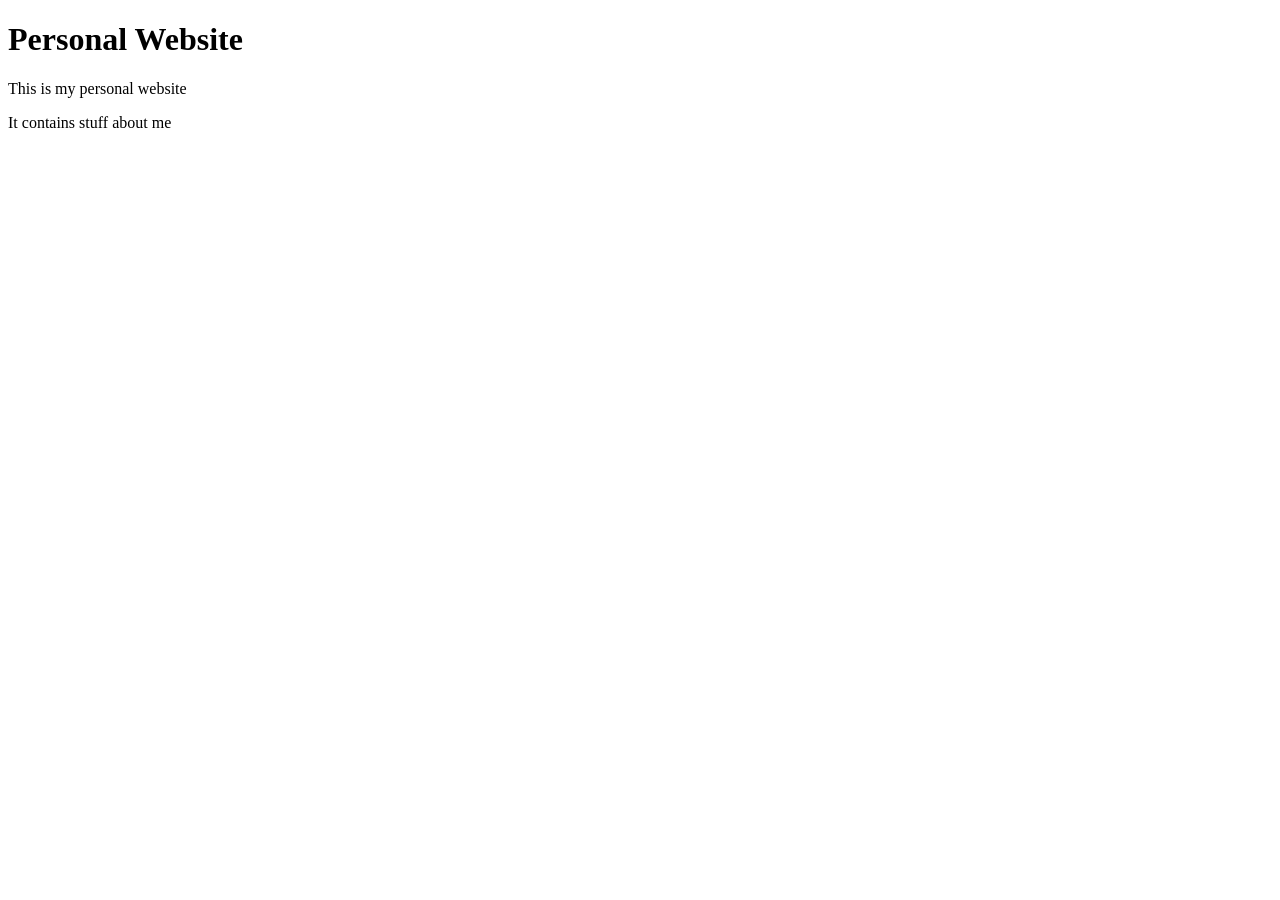
==== index.html @ 8cc4dff5 "Initial" ====
<!doctype html>
<html lang="en">
  <head>
    <meta charset="UTF-8" />
    <meta name="viewport" content="width=device-width, initial-scale=1.0" />
    <title>Document</title>
  </head>
  <body>
    <h1>Personal Website</h1>

    <p>This is my personal website</p>
    <p>It contains stuff about me</p>
  </body>
</html>
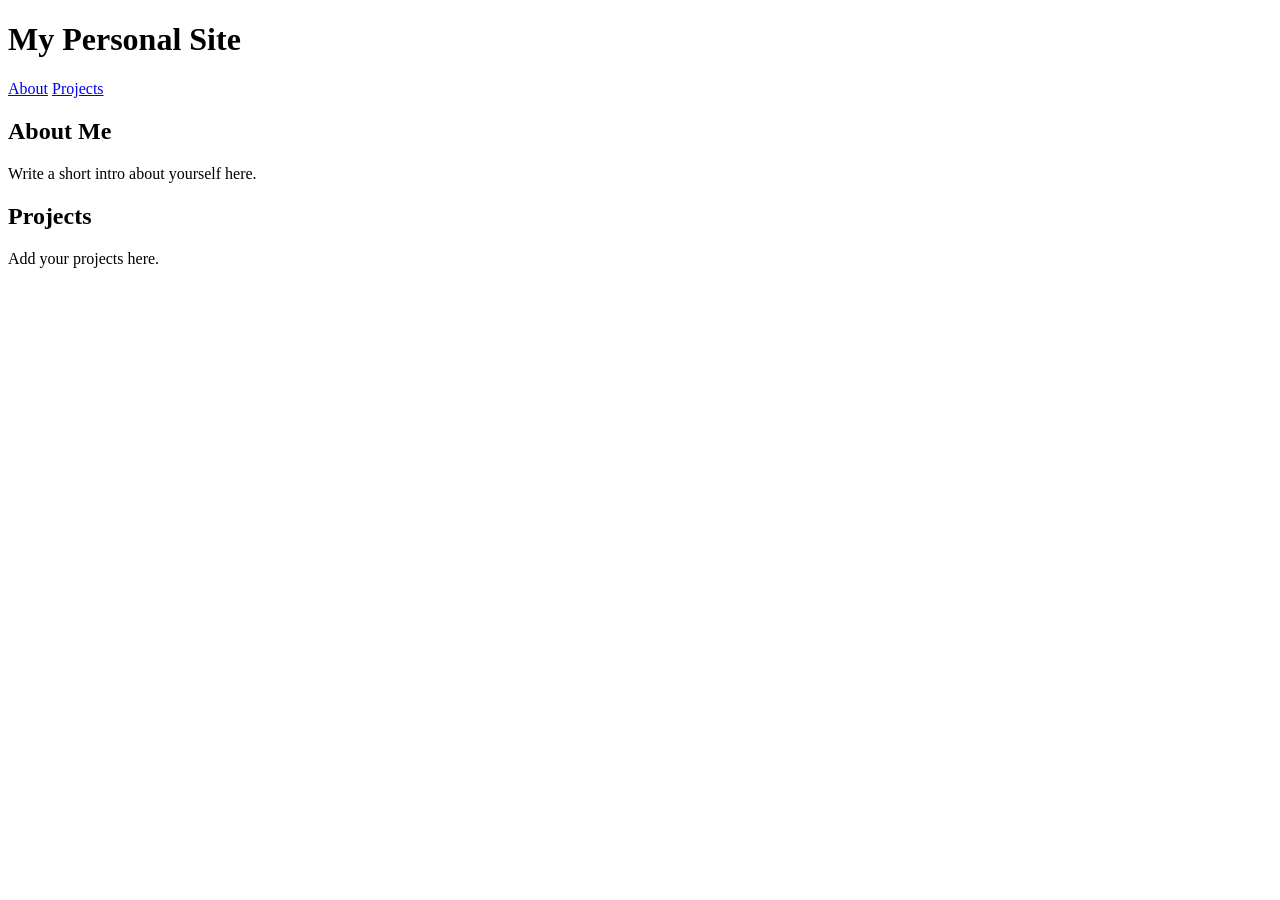
==== commit 6d8ff6f6: "Added css" ====
--- a/index.html
+++ b/index.html
@@ -4,11 +4,25 @@
     <meta charset="UTF-8" />
     <meta name="viewport" content="width=device-width, initial-scale=1.0" />
     <title>Document</title>
+    <link rel="stylesheet" href="style.css" />
   </head>
   <body>
-    <h1>Personal Website</h1>
+    <header>
+      <h1>My Personal Site</h1>
+      <nav>
+        <a href="#about">About</a>
+        <a href="#projects">Projects</a>
+      </nav>
+    </header>
 
-    <p>This is my personal website</p>
-    <p>It contains stuff about me</p>
+    <section id="about">
+      <h2>About Me</h2>
+      <p>Write a short intro about yourself here.</p>
+    </section>
+
+    <section id="projects">
+      <h2>Projects</h2>
+      <p>Add your projects here.</p>
+    </section>
   </body>
 </html>
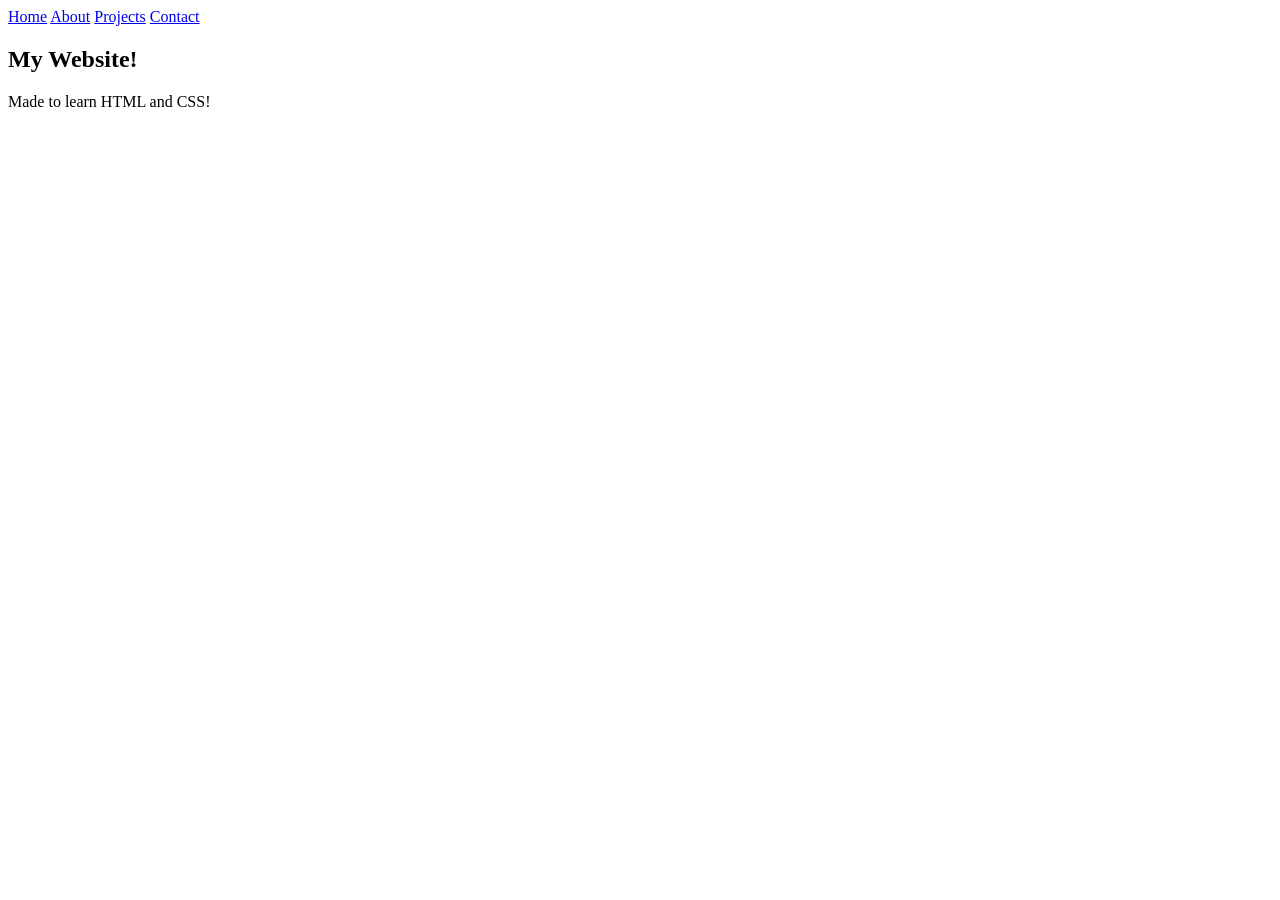
==== commit 85898911: "Added basic structure" ====
--- a/index.html
+++ b/index.html
@@ -2,27 +2,35 @@
 <html lang="en">
   <head>
     <meta charset="UTF-8" />
+
     <meta name="viewport" content="width=device-width, initial-scale=1.0" />
-    <title>Document</title>
+
+    <title>My Coding Website</title>
+
     <link rel="stylesheet" href="style.css" />
   </head>
+
   <body>
-    <header>
-      <h1>My Personal Site</h1>
-      <nav>
-        <a href="#about">About</a>
-        <a href="#projects">Projects</a>
-      </nav>
-    </header>
+    <nav>
+      <a href="#home">Home</a>
 
-    <section id="about">
-      <h2>About Me</h2>
-      <p>Write a short intro about yourself here.</p>
+      <a href="#about">About</a>
+
+      <a href="#projects">Projects</a>
+
+      <a href="#contact">Contact</a>
+    </nav>
+
+    <section id="home">
+      <h1>My Website!</h1>
+
+      <p>Made to learn HTML and CSS!</p>
     </section>
 
-    <section id="projects">
-      <h2>Projects</h2>
-      <p>Add your projects here.</p>
-    </section>
+    <section id="about"></section>
+
+    <section id="projects"></section>
+
+    <section id="contact"></section>
   </body>
 </html>
--- a/style.css
+++ b/style.css
@@ -0,0 +1,3 @@
+.code-font {
+  font-family: "Courier New", Courier, monospace;
+}
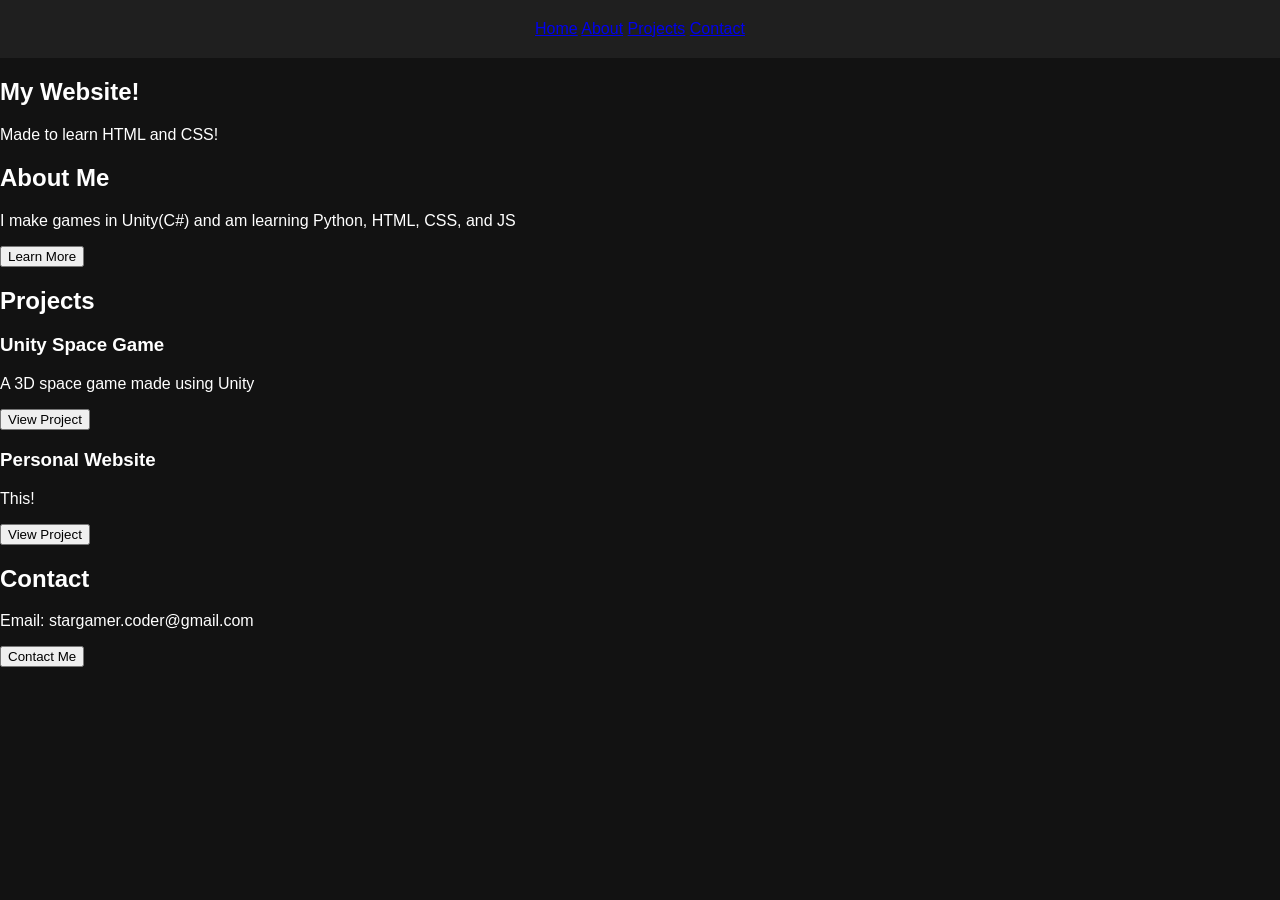
==== commit 997005f0: "Added basic css" ====
--- a/index.html
+++ b/index.html
@@ -27,9 +27,41 @@
       <p>Made to learn HTML and CSS!</p>
     </section>
 
-    <section id="about"></section>
+    <section id="about" class="panel">
+      <h2>About Me</h2>
 
-    <section id="projects"></section>
+      <p>I make games in Unity(C#) and am learning Python, HTML, CSS, and JS</p>
+
+      <button>Learn More</button>
+    </section>
+
+    <section id="projects">
+      <h2>Projects</h2>
+
+      <div class="project">
+        <h3>Unity Space Game</h3>
+
+        <p>A 3D space game made using Unity</p>
+
+        <button>View Project</button>
+      </div>
+
+      <div class="project">
+        <h3>Personal Website</h3>
+
+        <p>This!</p>
+
+        <button>View Project</button>
+      </div>
+    </section>
+
+    <section id="contact" class="panel">
+      <h2>Contact</h2>
+
+      <p>Email: stargamer.coder@gmail.com</p>
+
+      <button>Contact Me</button>
+    </section>
 
     <section id="contact"></section>
   </body>
--- a/style.css
+++ b/style.css
@@ -1,3 +1,17 @@
-.code-font {
-  font-family: "Courier New", Courier, monospace;
+body {
+  background-color: #121212;
+
+  color: white;
+
+  font-family: Arial;
+
+  margin: 0;
 }
+
+nav {
+  background-color: #1f1f1f;
+
+  padding: 20px;
+
+  text-align: center;
+}
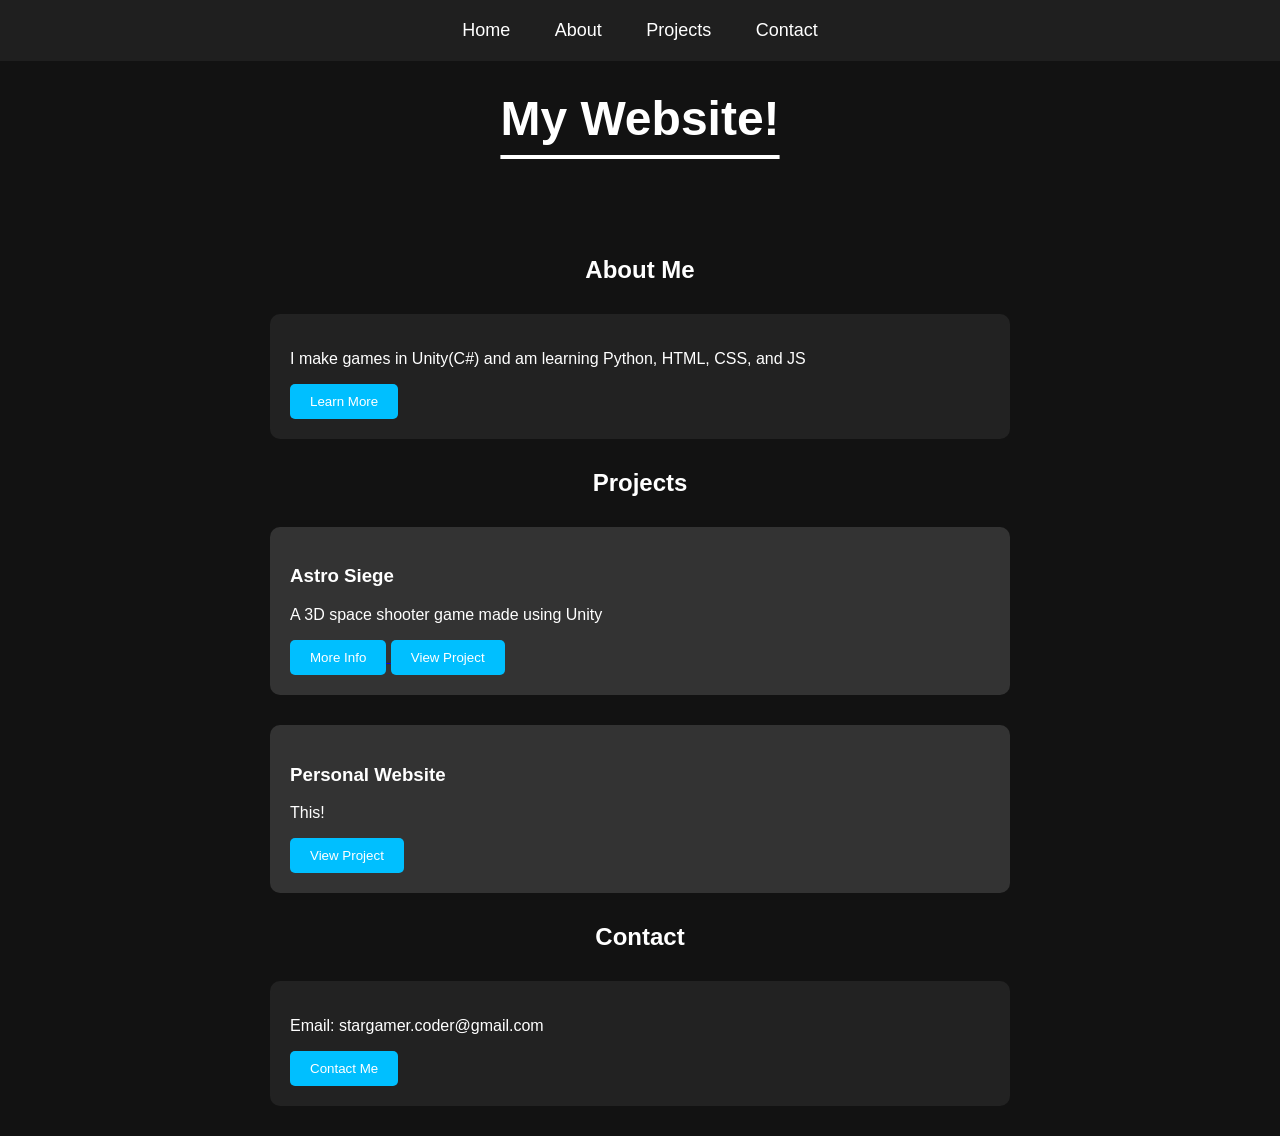
==== commit b004236a: "Added base project functionality. Added js script, but nothing in it." ====
--- a/index.html
+++ b/index.html
@@ -5,7 +5,7 @@
 
     <meta name="viewport" content="width=device-width, initial-scale=1.0" />
 
-    <title>My Coding Website</title>
+    <title>Personal Website</title>
 
     <link rel="stylesheet" href="style.css" />
   </head>
@@ -21,29 +21,43 @@
       <a href="#contact">Contact</a>
     </nav>
 
+    <!-- HOME SECTION -->
     <section id="home">
-      <h1>My Website!</h1>
-
-      <p>Made to learn HTML and CSS!</p>
+      <div class="title-txt">
+        <h1>My Website!</h1>
+      </div>
     </section>
 
-    <section id="about" class="panel">
+    <!-- HOME SECTION -->
+    <section id="about">
       <h2>About Me</h2>
 
-      <p>I make games in Unity(C#) and am learning Python, HTML, CSS, and JS</p>
+      <div class="panel">
+        <p>
+          I make games in Unity(C#) and am learning Python, HTML, CSS, and JS
+        </p>
 
-      <button>Learn More</button>
+        <button>Learn More</button>
+      </div>
     </section>
 
+    <!-- PROJECTS SECTION -->
     <section id="projects">
       <h2>Projects</h2>
 
+      <!--  -->
       <div class="project">
-        <h3>Unity Space Game</h3>
+        <h3>Astro Siege</h3>
 
-        <p>A 3D space game made using Unity</p>
+        <p>A 3D space shooter game made using Unity</p>
 
-        <button>View Project</button>
+        <a href="projects/astro-siege.html">
+          <button>More Info</button>
+        </a>
+
+        <a href="https://starcoder.itch.io/astro-siege" target="_blank">
+          <button>View Project</button>
+        </a>
       </div>
 
       <div class="project">
@@ -55,14 +69,19 @@
       </div>
     </section>
 
-    <section id="contact" class="panel">
+    <!-- CONTACT SECTION -->
+    <section id="contact">
       <h2>Contact</h2>
 
-      <p>Email: stargamer.coder@gmail.com</p>
+      <div class="panel">
+        <p>Email: stargamer.coder@gmail.com</p>
 
-      <button>Contact Me</button>
+        <button>Contact Me</button>
+      </div>
     </section>
 
     <section id="contact"></section>
+
+    <!-- <script src="script.js"></script> -->
   </body>
 </html>
--- a/style.css
+++ b/style.css
@@ -8,10 +8,72 @@
   margin: 0;
 }
 
+h2 {
+  text-align: center;
+}
+
 nav {
   background-color: #1f1f1f;
 
   padding: 20px;
-
   text-align: center;
 }
+
+nav a {
+  color: white;
+
+  text-decoration: none;
+
+  margin: 20px;
+
+  font-size: 18px;
+}
+
+#home {
+  text-align: center;
+  padding: 50px;
+}
+
+.panel {
+  background-color: #222222;
+
+  width: 700px;
+  margin: 30px auto;
+  padding: 20px;
+
+  border-radius: 10px;
+}
+
+.project {
+  background-color: #333333;
+
+  width: 700px;
+  margin: 30px auto;
+  padding: 20px;
+
+  border-radius: 10px;
+}
+
+.title-txt {
+  padding-top: -60px;
+  margin-top: -60px;
+  text-decoration: underline;
+  text-underline-offset: 20px;
+  font-size: xx-large;
+}
+
+button {
+  background-color: #00bfff;
+
+  color: white;
+
+  border: none;
+
+  padding: 10px 20px;
+
+  border-radius: 5px;
+}
+
+button:hover {
+  background-color: #0088aa;
+}
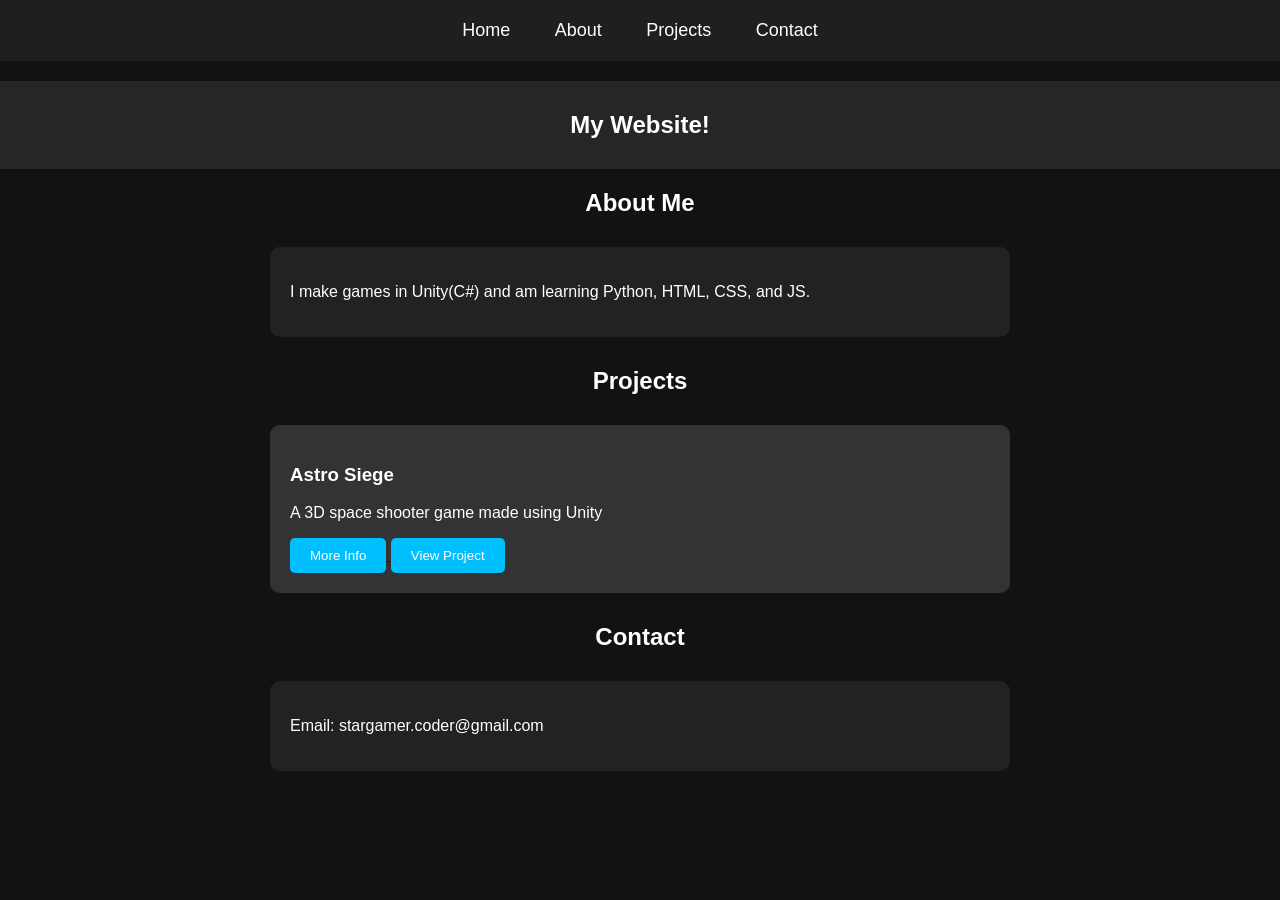
==== commit 4026845a: "Finished base website" ====
--- a/index.html
+++ b/index.html
@@ -23,27 +23,25 @@
 
     <!-- HOME SECTION -->
     <section id="home">
-      <div class="title-txt">
+      <div>
         <h1>My Website!</h1>
       </div>
     </section>
 
     <!-- HOME SECTION -->
     <section id="about">
-      <h2>About Me</h2>
+      <h2 class="home-h2">About Me</h2>
 
       <div class="panel">
         <p>
-          I make games in Unity(C#) and am learning Python, HTML, CSS, and JS
+          I make games in Unity(C#) and am learning Python, HTML, CSS, and JS.
         </p>
-
-        <button>Learn More</button>
       </div>
     </section>
 
     <!-- PROJECTS SECTION -->
     <section id="projects">
-      <h2>Projects</h2>
+      <h2 class="home-h2">Projects</h2>
 
       <!--  -->
       <div class="project">
@@ -59,29 +57,17 @@
           <button>View Project</button>
         </a>
       </div>
-
-      <div class="project">
-        <h3>Personal Website</h3>
-
-        <p>This!</p>
-
-        <button>View Project</button>
-      </div>
     </section>
 
     <!-- CONTACT SECTION -->
     <section id="contact">
-      <h2>Contact</h2>
+      <h2 class="home-h2">Contact</h2>
 
       <div class="panel">
         <p>Email: stargamer.coder@gmail.com</p>
-
-        <button>Contact Me</button>
       </div>
     </section>
 
     <section id="contact"></section>
-
-    <!-- <script src="script.js"></script> -->
   </body>
 </html>
--- a/style.css
+++ b/style.css
@@ -6,10 +6,6 @@
   font-family: Arial;
 
   margin: 0;
-}
-
-h2 {
-  text-align: center;
 }
 
 nav {
@@ -30,8 +26,48 @@
 }
 
 #home {
+  background-color: rgb(38, 38, 39);
+  color: #ffffff;
+
+  margin: 20px auto;
+
+  padding: 10px 40px;
+
   text-align: center;
-  padding: 50px;
+}
+
+.home-h2 {
+  text-align: center;
+}
+
+#project-title {
+  color: #ffffff;
+
+  margin: 20px auto;
+  padding: 10px 40px;
+
+  text-align: left;
+
+  font-family: monospace;
+  font-size: 35px;
+}
+
+#tech-stack {
+  color: white;
+
+  margin: 40px auto;
+  margin-top: -70px;
+  padding: 10px 40px;
+
+  font-size: 20px;
+  font-family: monospace;
+  text-align: left;
+}
+
+.project-img {
+  object-fit: cover;
+  width: 100%;
+  height: 475px;
 }
 
 .panel {
@@ -55,7 +91,6 @@
 }
 
 .title-txt {
-  padding-top: -60px;
   margin-top: -60px;
   text-decoration: underline;
   text-underline-offset: 20px;
